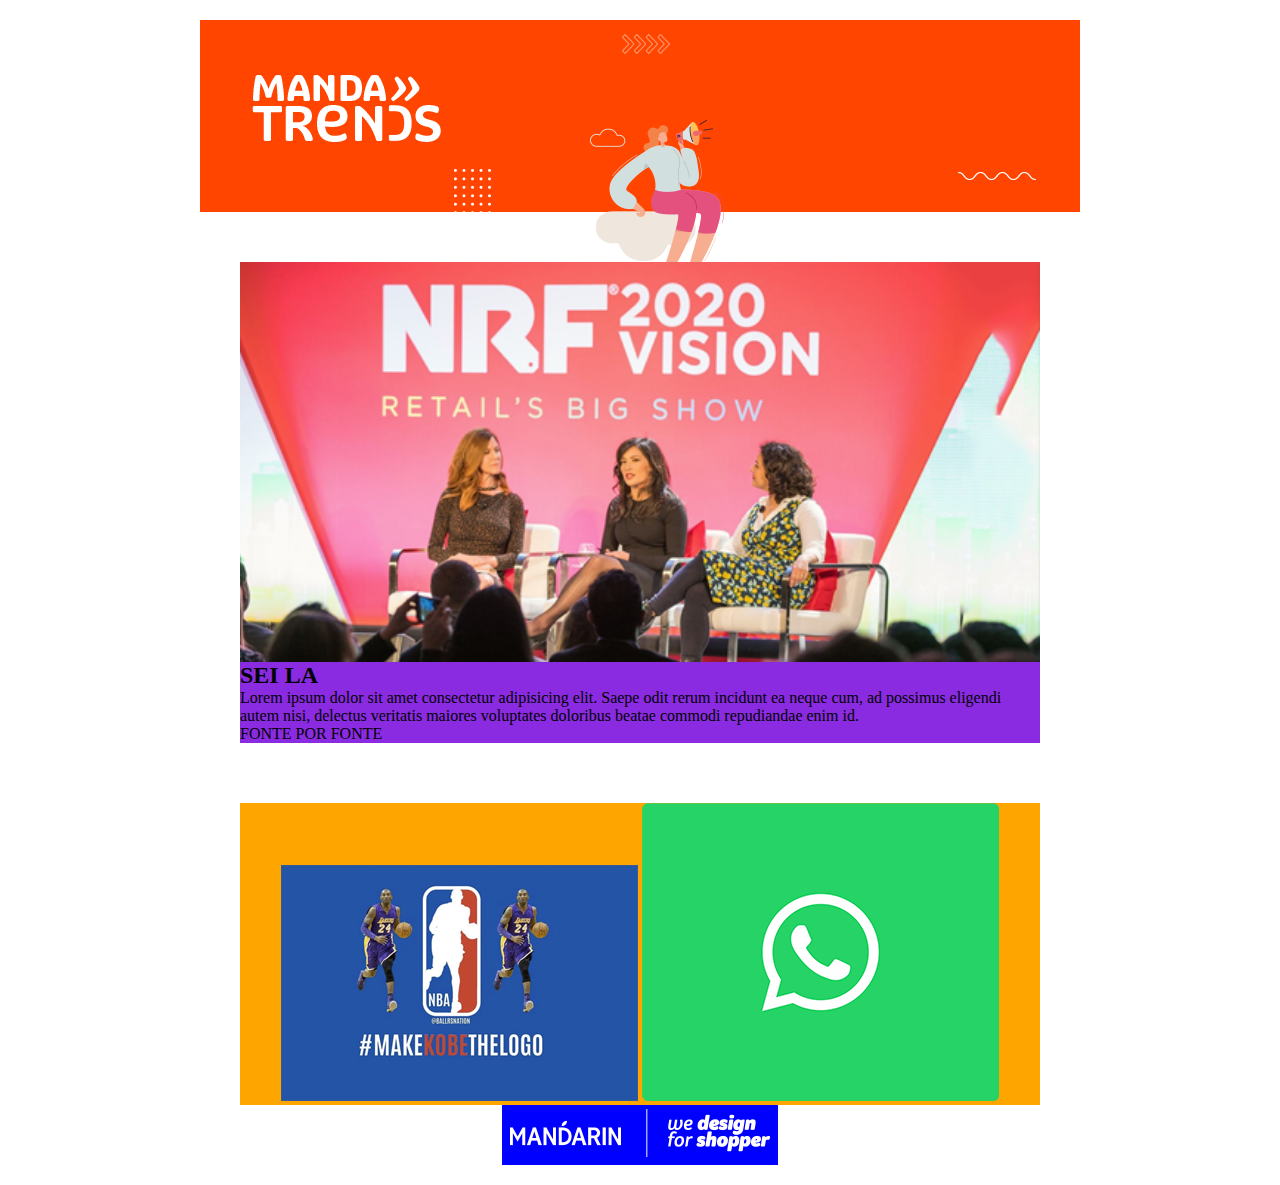
==== index.html @ d478de97 "changing to rem" ====
<!DOCTYPE html>
<html lang="pt-BR">
  <head>
    <meta charset="UTF-8" />
    <meta http-equiv="X-UA-Compatible" content="IE=edge" />
    <meta name="viewport" content="width=device-width, initial-scale=1" />
    <title>Mandarin Test</title>
    <style>
      * {
        margin: 0;
        padding: 0;
      }

      body {
        display: flex;
        flex-direction: column;
        align-items: center;

        margin: 20px;
      }

      header {
        /* float: left; */
        width: 55rem;
        /* margin-top: 20px; */
        /* max-width: 800px; */
        /* min-width: 80vw; */
        height: 12rem;
        background-color: orangered;
        display: flex;
        /* margin-top: 10px; */
        /* align-items: ce; */
        z-index: -1;
      }

      main {
        margin-top: 50px;
        width: 50rem;
        min-height: 40vh;
        /* background-color: blue; */
      }

      .mandatrends {
        position: relative;
        top: 3rem;
        left: 3rem;
        max-width: 10%;
        /* overflow: hidden; */
        /* width: 1000px; */
        /* font-size: 30px; */
      }

      .seta {
        position: relative;
        left: 6.5rem;
      }

      .girl {
        position: relative;
        left: 14rem;
        top: 5.5rem;
        /* width: 200px; */
      }

      .bolinhas {
        position: relative;
        left: 10rem;
        top: 9rem;
        /* left: 40px; */
      }

      .zigzag {
        /* background-color: aliceblue; */
        position: relative;
        left: 23rem;
        top: 8.5rem;
      }

      article {
        display: flex;
        align-items: center;
        justify-content: center;
      }

      .secondary-post {
        background-color: orange;
        margin-top: 60px;
      }

      .post-image {
        width: 50rem;
        height: 400px;
        background: green;
        overflow: hidden;
      }

      .post-image img {
        position: relative;
        width: 110%;
        right: 80px;
      }

      .main-post {
        display: flex;
        flex-direction: column;
      }

      .text {
        width: 50rem;
      }
    </style>
  </head>
  <body>
    <header>
      <div class="mandatrends">
        <object data="images/logo.svg" type=""></object>
      </div>
      <div class="bolinhas">
        <object data="images/bolinhas.svg" type=""></object>
      </div>
      <div class="girl">
        <object
          data="drive-download-20221218T204054Z-001/girl.svg"
          type=""
        ></object>
      </div>
      <div class="seta">
        <object data="images/seta.svg" type=""></object>
      </div>
      <div class="zigzag">
        <object data="images/zigzag.svg" type=""></object>
      </div>
    </header>
    <main>
      <article class="main-post">
        <div class="post-image">
          <img src="images/three-women.png" alt="" />
        </div>

        <div class="main-post text" style="background-color: blueviolet">
          <h2>SEI LA</h2>
          <p>
            Lorem ipsum dolor sit amet consectetur adipisicing elit. Saepe odit
            rerum incidunt ea neque cum, ad possimus eligendi autem nisi,
            delectus veritatis maiores voluptates doloribus beatae commodi
            repudiandae enim id.
          </p>
          <p>FONTE POR FONTE</p>
        </div>
      </article>
      <article class="secondary-post">
        <section id="card" class="first-card">
          <div>
            <img src="images/nba.png" alt="" />
            <img src="images/5454.png" alt="" />
          </div>
        </section>
        <section id="card" class="second-card"></section>
      </article>
    </main>
    <footer>
      <div class="logo-footer" style="background-color: blue">
        <object data="images/logo-footer.svg" type=""></object>
      </div>
    </footer>
  </body>
</html>
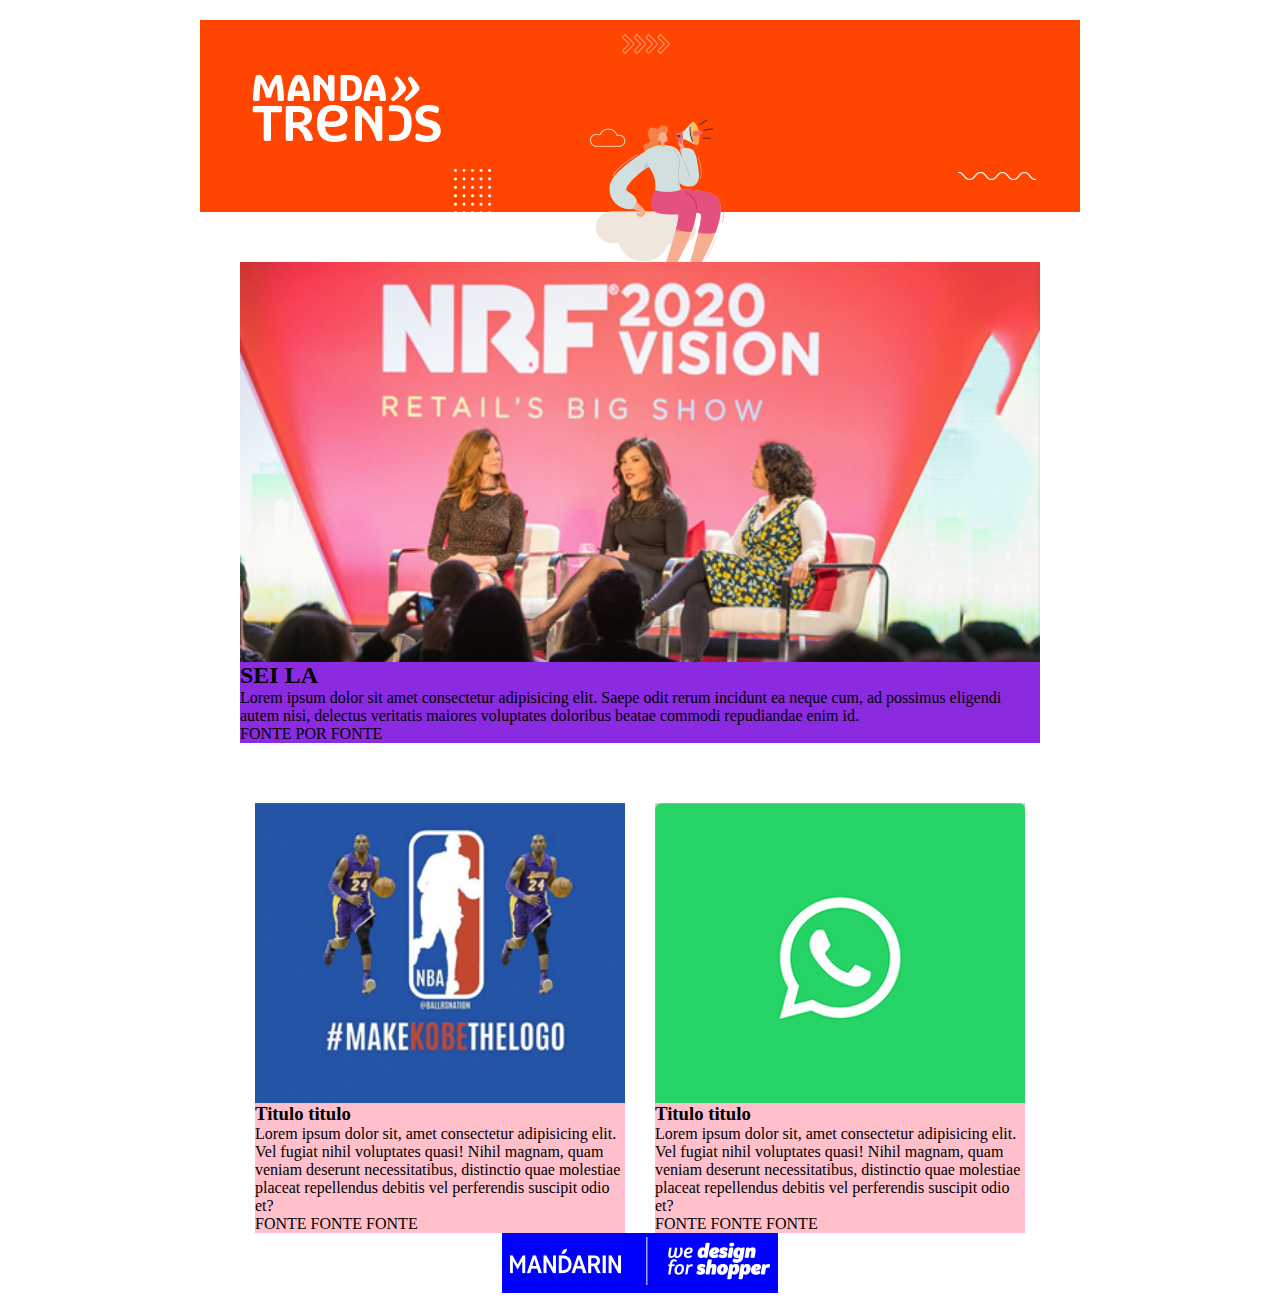
==== commit a9f74b89: "positioning secondary images and text" ====
--- a/index.html
+++ b/index.html
@@ -83,8 +83,20 @@
       }
 
       .secondary-post {
-        background-color: orange;
+        /* background-color: orange; */
         margin-top: 60px;
+        /* flex: 1; */
+        /* display: flex; */
+      }
+
+      #card {
+        width: 100%;
+        min-height: 400px;
+        background-color: pink;
+        /* border: 1px solid black; */
+        margin: 0px 15px;
+        display: flex;
+        flex-direction: column;
       }
 
       .post-image {
@@ -105,8 +117,32 @@
         flex-direction: column;
       }
 
+      .main-post .text {
+        width: 50rem;
+      }
+
       .text {
-        width: 50rem;
+      }
+
+      .image-container {
+        width: 100%;
+        height: 300px;
+        /* border: 1px solid black; */
+        overflow: hidden;
+        /* background-color: greenyellow; */
+      }
+
+      .nba-post {
+        position: relative;
+        width: 125%;
+        right: 30px;
+        /* top: 5pxe; */
+      }
+
+      .whatsapp-post {
+        position: relative;
+        width: 100%;
+        /* left: 5px; */
       }
     </style>
   </head>
@@ -150,12 +186,35 @@
       </article>
       <article class="secondary-post">
         <section id="card" class="first-card">
-          <div>
-            <img src="images/nba.png" alt="" />
-            <img src="images/5454.png" alt="" />
+          <div class="image-container">
+            <img class="nba-post" src="images/nba.png" alt="" />
+          </div>
+          <div class="text">
+            <h3>Titulo titulo</h3>
+            <p>
+              Lorem ipsum dolor sit, amet consectetur adipisicing elit. Vel
+              fugiat nihil voluptates quasi! Nihil magnam, quam veniam deserunt
+              necessitatibus, distinctio quae molestiae placeat repellendus
+              debitis vel perferendis suscipit odio et?
+            </p>
+            <p>FONTE FONTE FONTE</p>
           </div>
         </section>
-        <section id="card" class="second-card"></section>
+        <section id="card" class="second-card">
+          <div class="image-container">
+            <img class="whatsapp-post" src="images/5454.png" alt="" />
+          </div>
+          <div class="text">
+            <h3>Titulo titulo</h3>
+            <p>
+              Lorem ipsum dolor sit, amet consectetur adipisicing elit. Vel
+              fugiat nihil voluptates quasi! Nihil magnam, quam veniam deserunt
+              necessitatibus, distinctio quae molestiae placeat repellendus
+              debitis vel perferendis suscipit odio et?
+            </p>
+            <p>FONTE FONTE FONTE</p>
+          </div>
+        </section>
       </article>
     </main>
     <footer>
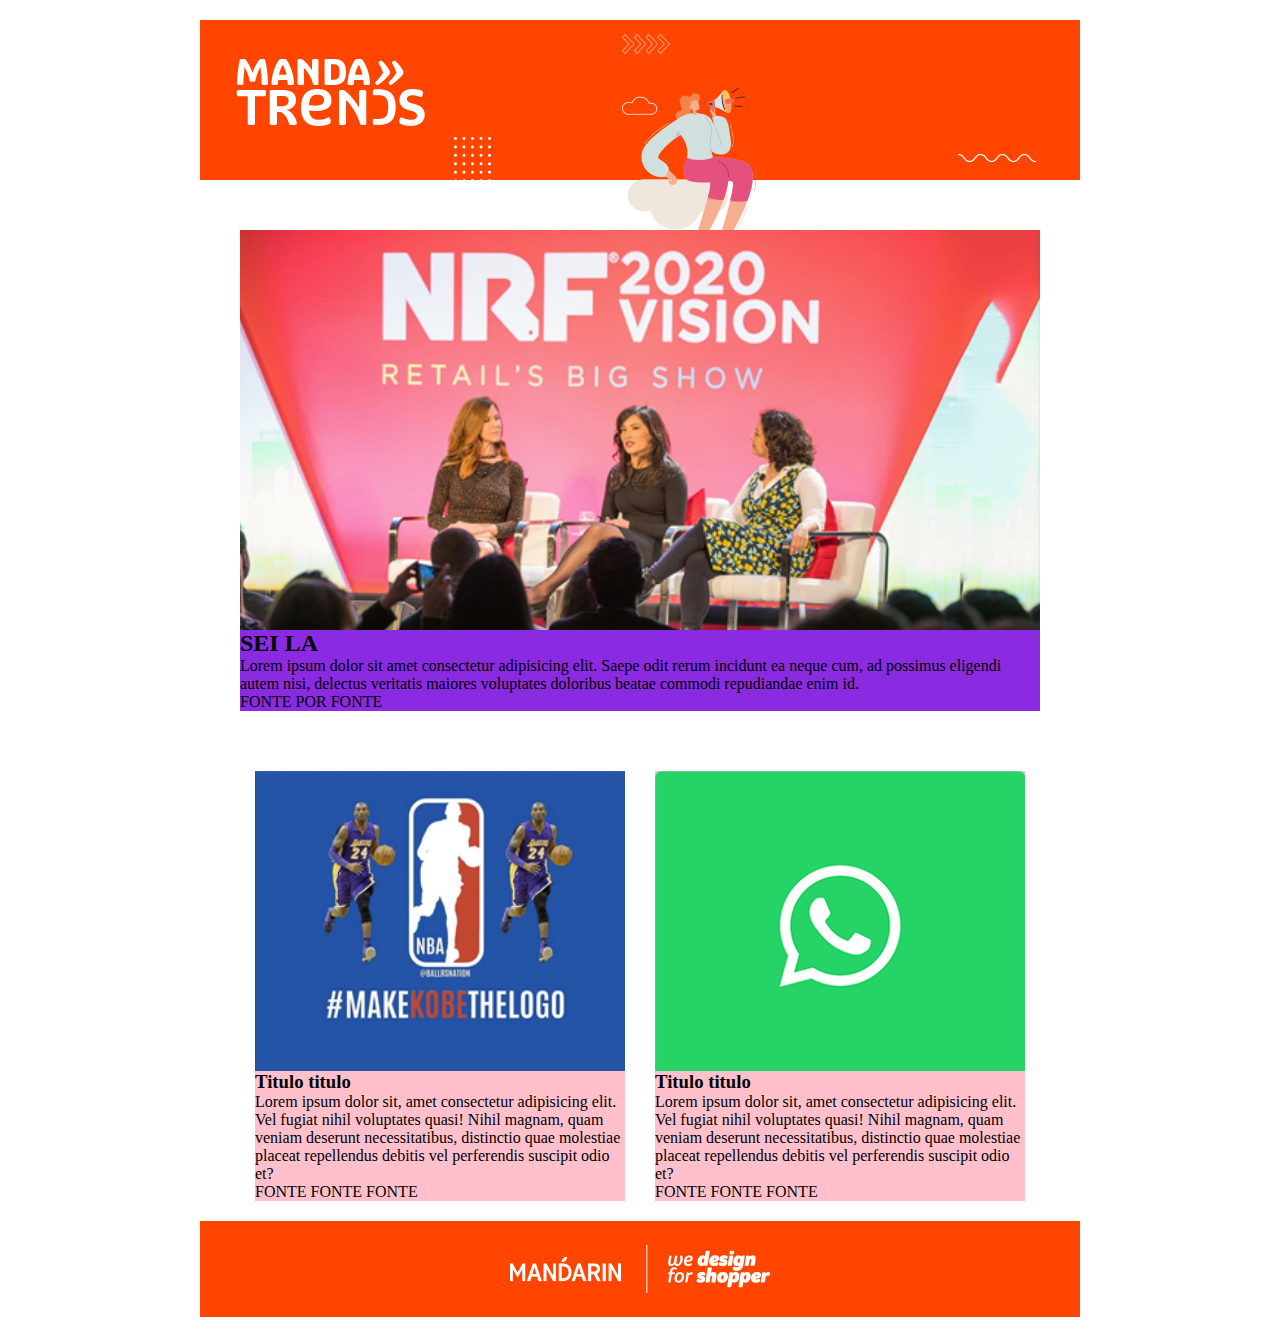
==== commit 1f3d73f5: "creating the footer and shrinking the header even more" ====
--- a/index.html
+++ b/index.html
@@ -25,7 +25,7 @@
         /* margin-top: 20px; */
         /* max-width: 800px; */
         /* min-width: 80vw; */
-        height: 12rem;
+        height: 10rem;
         background-color: orangered;
         display: flex;
         /* margin-top: 10px; */
@@ -42,8 +42,8 @@
 
       .mandatrends {
         position: relative;
-        top: 3rem;
-        left: 3rem;
+        top: 2rem;
+        left: 2rem;
         max-width: 10%;
         /* overflow: hidden; */
         /* width: 1000px; */
@@ -57,15 +57,15 @@
 
       .girl {
         position: relative;
-        left: 14rem;
-        top: 5.5rem;
+        left: 16rem;
+        top: 3.5rem;
         /* width: 200px; */
       }
 
       .bolinhas {
         position: relative;
         left: 10rem;
-        top: 9rem;
+        top: 7rem;
         /* left: 40px; */
       }
 
@@ -73,7 +73,7 @@
         /* background-color: aliceblue; */
         position: relative;
         left: 23rem;
-        top: 8.5rem;
+        top: 7.4rem;
       }
 
       article {
@@ -143,6 +143,16 @@
         position: relative;
         width: 100%;
         /* left: 5px; */
+      }
+
+      .logo-footer {
+        margin-top: 20px;
+        width: 55rem;
+        height: 6rem;
+        background-color: orangered;
+        display: flex;
+        justify-content: center;
+        align-items: center;
       }
     </style>
   </head>
@@ -218,7 +228,7 @@
       </article>
     </main>
     <footer>
-      <div class="logo-footer" style="background-color: blue">
+      <div class="logo-footer">
         <object data="images/logo-footer.svg" type=""></object>
       </div>
     </footer>
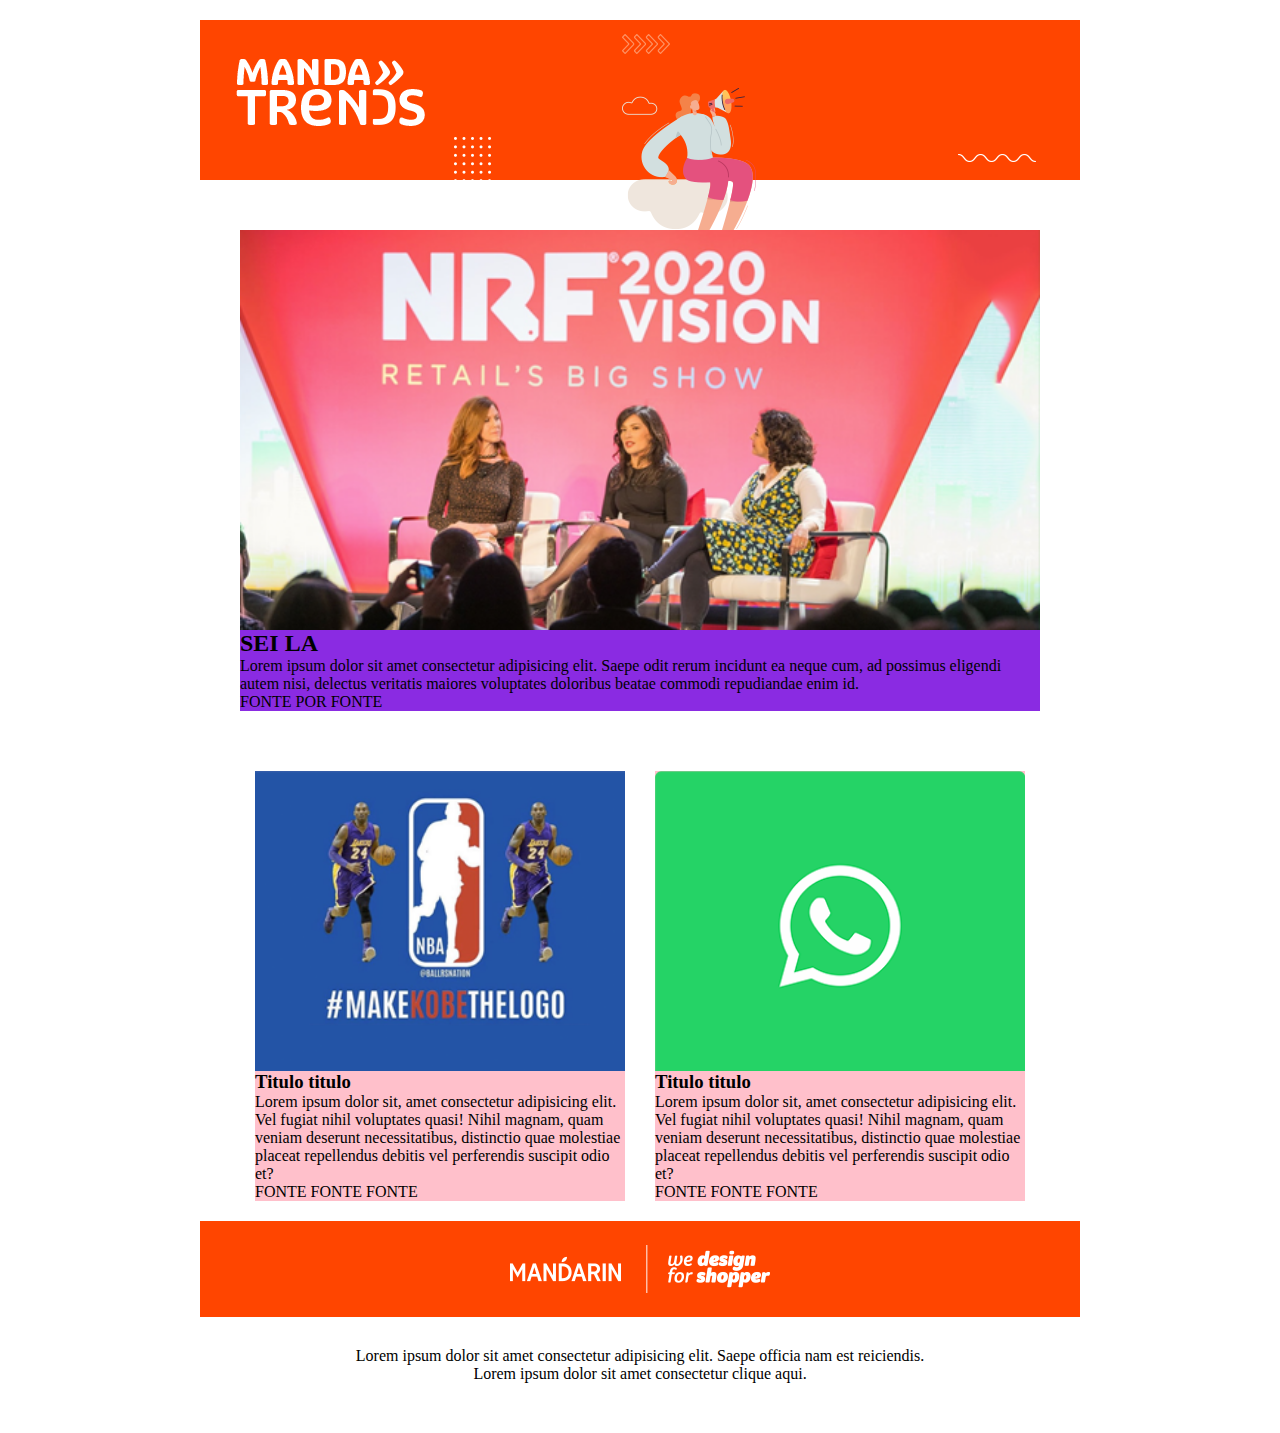
==== commit ac702552: "creating the copyrights text field" ====
--- a/index.html
+++ b/index.html
@@ -153,6 +153,15 @@
         display: flex;
         justify-content: center;
         align-items: center;
+      }
+
+      .copyrights-footer {
+        text-align: center;
+        height: 6rem;
+        display: flex;
+        flex-direction: column;
+        justify-content: center;
+        /* align-items: center; */
       }
     </style>
   </head>
@@ -231,6 +240,13 @@
       <div class="logo-footer">
         <object data="images/logo-footer.svg" type=""></object>
       </div>
+      <div class="copyrights-footer">
+        <p>
+          Lorem ipsum dolor sit amet consectetur adipisicing elit. Saepe officia
+          nam est reiciendis.
+        </p>
+        <p>Lorem ipsum dolor sit amet consectetur <span>clique aqui</span>.</p>
+      </div>
     </footer>
   </body>
 </html>
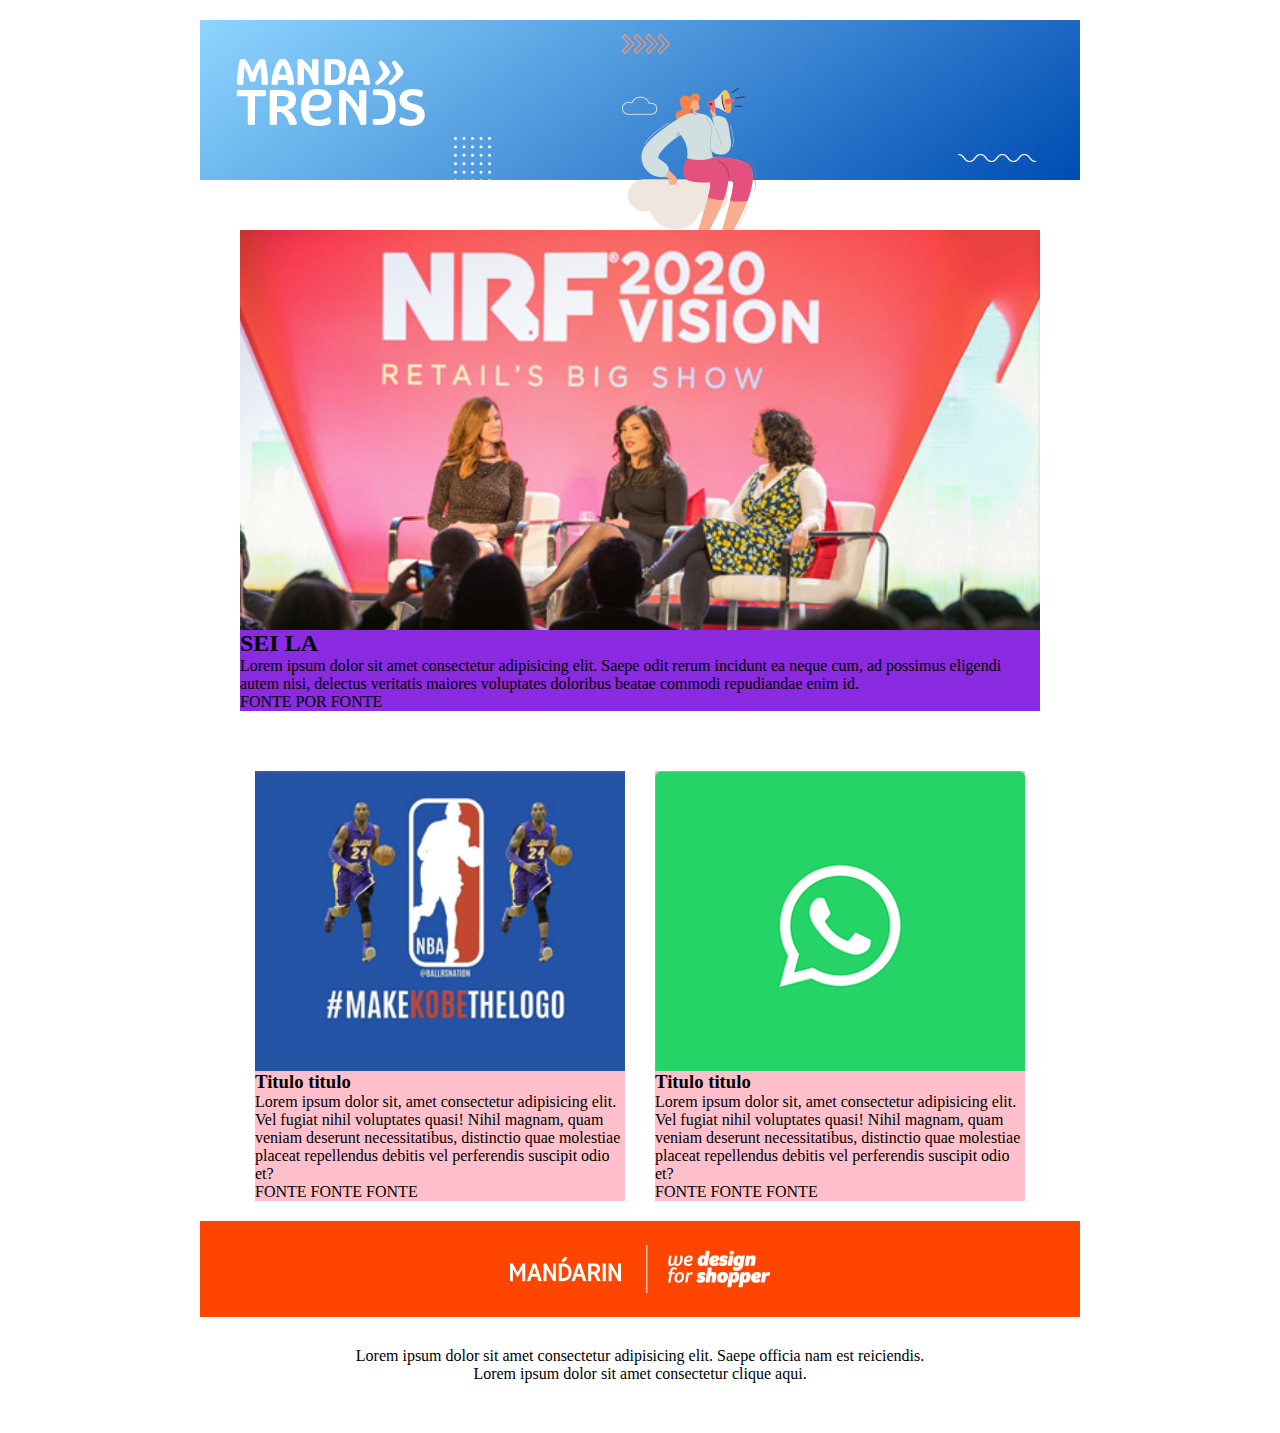
==== commit 2570fdaf: "added blue gradient to the header" ====
--- a/index.html
+++ b/index.html
@@ -26,11 +26,12 @@
         /* max-width: 800px; */
         /* min-width: 80vw; */
         height: 10rem;
-        background-color: orangered;
+        /* background-color: orangered; */
         display: flex;
         /* margin-top: 10px; */
-        /* align-items: ce; */
-        z-index: -1;
+        /* align-items: center; */
+        z-index: 0;
+        /* overflow: hidden; */
       }
 
       main {
@@ -163,10 +164,18 @@
         justify-content: center;
         /* align-items: center; */
       }
+
+      #myCanvas {
+        width: 55rem;
+        height: 10rem;
+        position: absolute;
+        z-index: -2;
+      }
     </style>
   </head>
   <body>
     <header>
+      <canvas id="myCanvas"></canvas>
       <div class="mandatrends">
         <object data="images/logo.svg" type=""></object>
       </div>
@@ -248,5 +257,20 @@
         <p>Lorem ipsum dolor sit amet consectetur <span>clique aqui</span>.</p>
       </div>
     </footer>
+
+    <script>
+      const canvas = document.getElementById("myCanvas");
+      let context = canvas.getContext("2d");
+      context.rect(0, 0, canvas.width, canvas.height);
+
+      // add linear gradient
+      let grd = context.createLinearGradient(0, 0, canvas.width, canvas.height);
+      // light blue
+      grd.addColorStop(0, "#8ED6FF");
+      // dark blue
+      grd.addColorStop(1, "#004CB3");
+      context.fillStyle = grd;
+      context.fill();
+    </script>
   </body>
 </html>
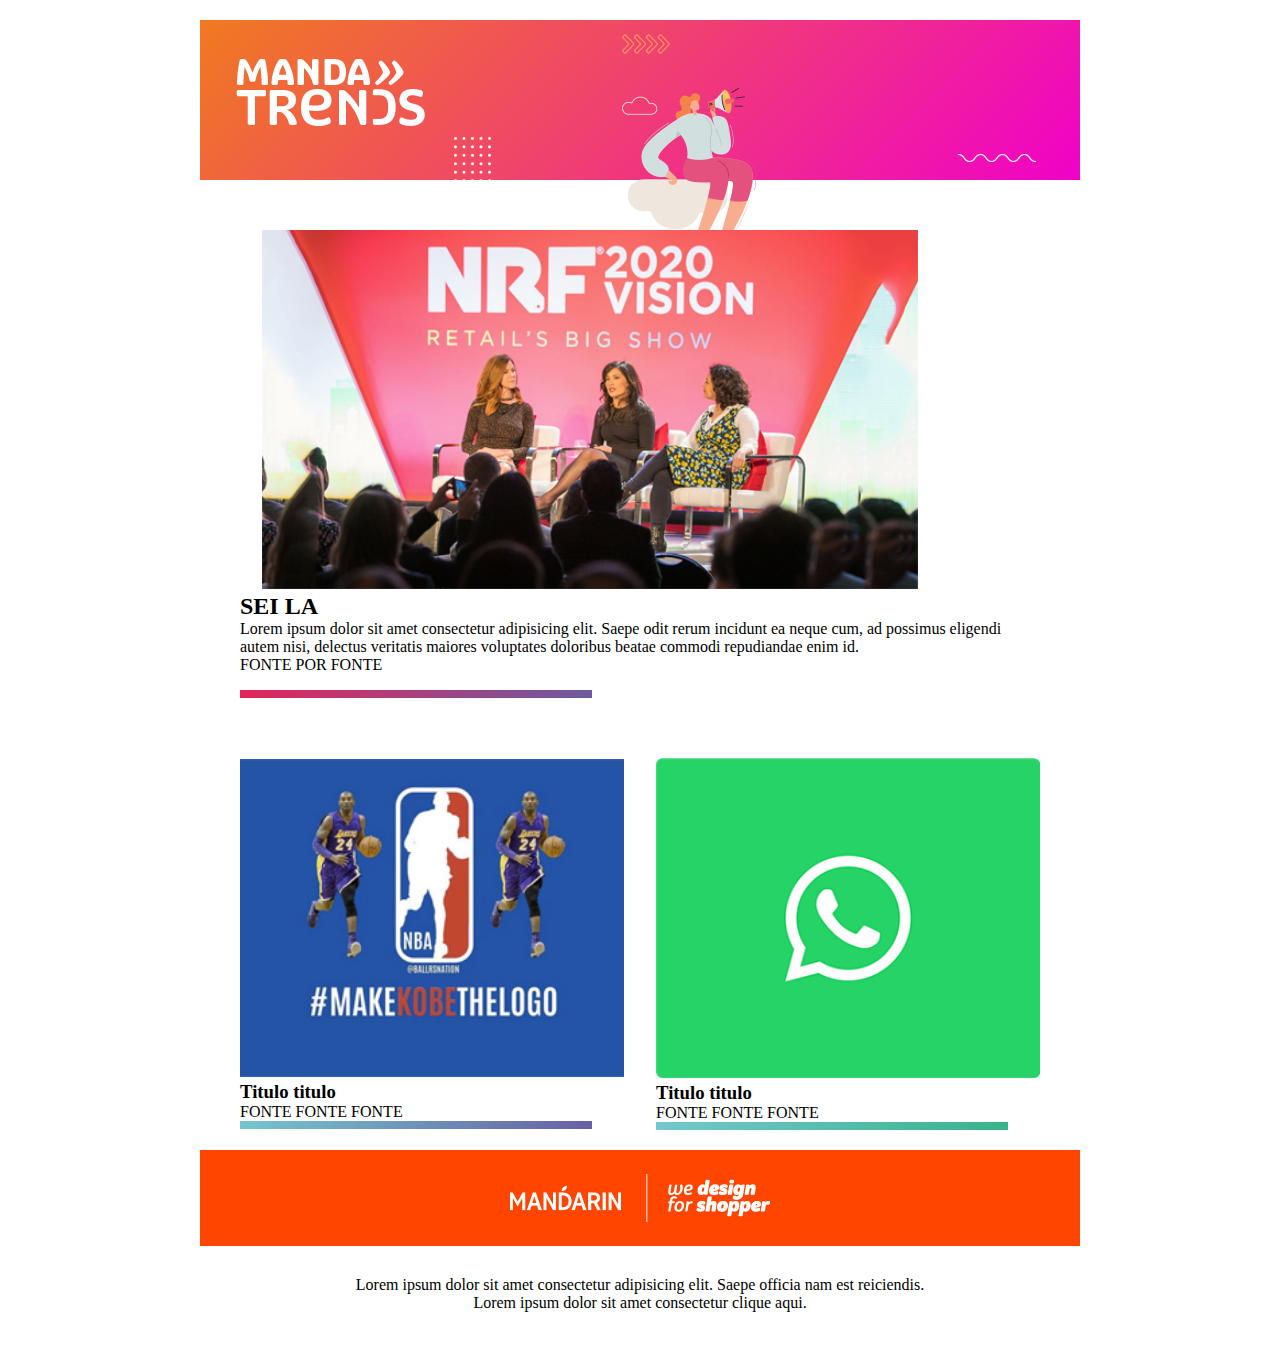
==== commit f99a20d0: "trying to make the responsive" ====
--- a/index.html
+++ b/index.html
@@ -26,7 +26,12 @@
         /* max-width: 800px; */
         /* min-width: 80vw; */
         height: 10rem;
-        /* background-color: orangered; */
+        background: rgb(240, 1, 200);
+        background: linear-gradient(
+          -45deg,
+          rgba(240, 1, 200, 1) 0%,
+          rgba(240, 122, 32, 1) 100%
+        );
         display: flex;
         /* margin-top: 10px; */
         /* align-items: center; */
@@ -86,16 +91,18 @@
       .secondary-post {
         /* background-color: orange; */
         margin-top: 60px;
+        width: 100%;
         /* flex: 1; */
-        /* display: flex; */
+        display: flex;
+        justify-content: space-between;
       }
 
       #card {
-        width: 100%;
-        min-height: 400px;
-        background-color: pink;
+        width: 48%;
+        /* min-height: 400px; */
+        /* background-color: pink; */
         /* border: 1px solid black; */
-        margin: 0px 15px;
+        /* margin: 0px 15px; */
         display: flex;
         flex-direction: column;
       }
@@ -103,11 +110,11 @@
       .post-image {
         width: 50rem;
         height: 400px;
-        background: green;
+        /* background: green; */
         overflow: hidden;
       }
 
-      .post-image img {
+      .main-post-image img {
         position: relative;
         width: 110%;
         right: 80px;
@@ -127,7 +134,7 @@
 
       .image-container {
         width: 100%;
-        height: 300px;
+        /* height: 300px; */
         /* border: 1px solid black; */
         overflow: hidden;
         /* background-color: greenyellow; */
@@ -136,8 +143,11 @@
       .nba-post {
         position: relative;
         width: 125%;
-        right: 30px;
+        /* top: 30px; */
+        right: 35px;
+        /* bottom: -10px; */
         /* top: 5pxe; */
+        /* margin: 0; */
       }
 
       .whatsapp-post {
@@ -171,11 +181,78 @@
         position: absolute;
         z-index: -2;
       }
+
+      .main-post .divider {
+        background: rgb(107, 91, 163);
+        background: linear-gradient(
+          -45deg,
+          rgba(107, 91, 163, 1) 0%,
+          rgba(229, 37, 90, 1) 100%
+        );
+      }
+
+      .nba-divider {
+        background: rgb(103, 94, 165);
+        background: linear-gradient(
+          -45deg,
+          rgba(103, 94, 165, 1) 0%,
+          rgba(118, 198, 207, 1) 100%
+        );
+        width: 22rem;
+        height: 0.5rem;
+        /* margin-top: 1rem; */
+      }
+
+      .whatsapp-divider {
+        background: rgb(56, 179, 137);
+        background: linear-gradient(
+          -45deg,
+          rgba(56, 179, 137, 1) 0%,
+          rgba(117, 199, 207, 1) 100%
+        );
+        width: 22rem;
+        height: 0.5rem;
+        /* margin-top: 1rem; */
+      }
+
+      .divider {
+        width: 22rem;
+        height: 0.5rem;
+        margin-top: 1rem;
+      }
+
+      @media (max-width: 768px) {
+        header {
+          width: 45rem;
+        }
+
+        main {
+          width: 45rem;
+          background-color: red;
+        }
+
+        .divider {
+          width: 18rem;
+        }
+
+        .main-post {
+          display: flex;
+          align-items: center;
+          justify-content: center;
+          width: 40rem;
+        }
+
+        .main-post-image img {
+          /* position: relative; */
+          width: 100%;
+          /* right: 80px; */
+        }
+      } ;
     </style>
   </head>
   <body>
     <header>
-      <canvas id="myCanvas"></canvas>
+      <!-- <canvas id="myCanvas"></canvas> -->
       <div class="mandatrends">
         <object data="images/logo.svg" type=""></object>
       </div>
@@ -197,11 +274,11 @@
     </header>
     <main>
       <article class="main-post">
-        <div class="post-image">
+        <div class="main-post-image">
           <img src="images/three-women.png" alt="" />
         </div>
 
-        <div class="main-post text" style="background-color: blueviolet">
+        <div class="main-post text">
           <h2>SEI LA</h2>
           <p>
             Lorem ipsum dolor sit amet consectetur adipisicing elit. Saepe odit
@@ -210,6 +287,7 @@
             repudiandae enim id.
           </p>
           <p>FONTE POR FONTE</p>
+          <div class="main-post divider"></div>
         </div>
       </article>
       <article class="secondary-post">
@@ -219,14 +297,9 @@
           </div>
           <div class="text">
             <h3>Titulo titulo</h3>
-            <p>
-              Lorem ipsum dolor sit, amet consectetur adipisicing elit. Vel
-              fugiat nihil voluptates quasi! Nihil magnam, quam veniam deserunt
-              necessitatibus, distinctio quae molestiae placeat repellendus
-              debitis vel perferendis suscipit odio et?
-            </p>
             <p>FONTE FONTE FONTE</p>
           </div>
+          <div id="nba" class="nba-divider"></div>
         </section>
         <section id="card" class="second-card">
           <div class="image-container">
@@ -234,14 +307,9 @@
           </div>
           <div class="text">
             <h3>Titulo titulo</h3>
-            <p>
-              Lorem ipsum dolor sit, amet consectetur adipisicing elit. Vel
-              fugiat nihil voluptates quasi! Nihil magnam, quam veniam deserunt
-              necessitatibus, distinctio quae molestiae placeat repellendus
-              debitis vel perferendis suscipit odio et?
-            </p>
             <p>FONTE FONTE FONTE</p>
           </div>
+          <div class="whatsapp-divider"></div>
         </section>
       </article>
     </main>
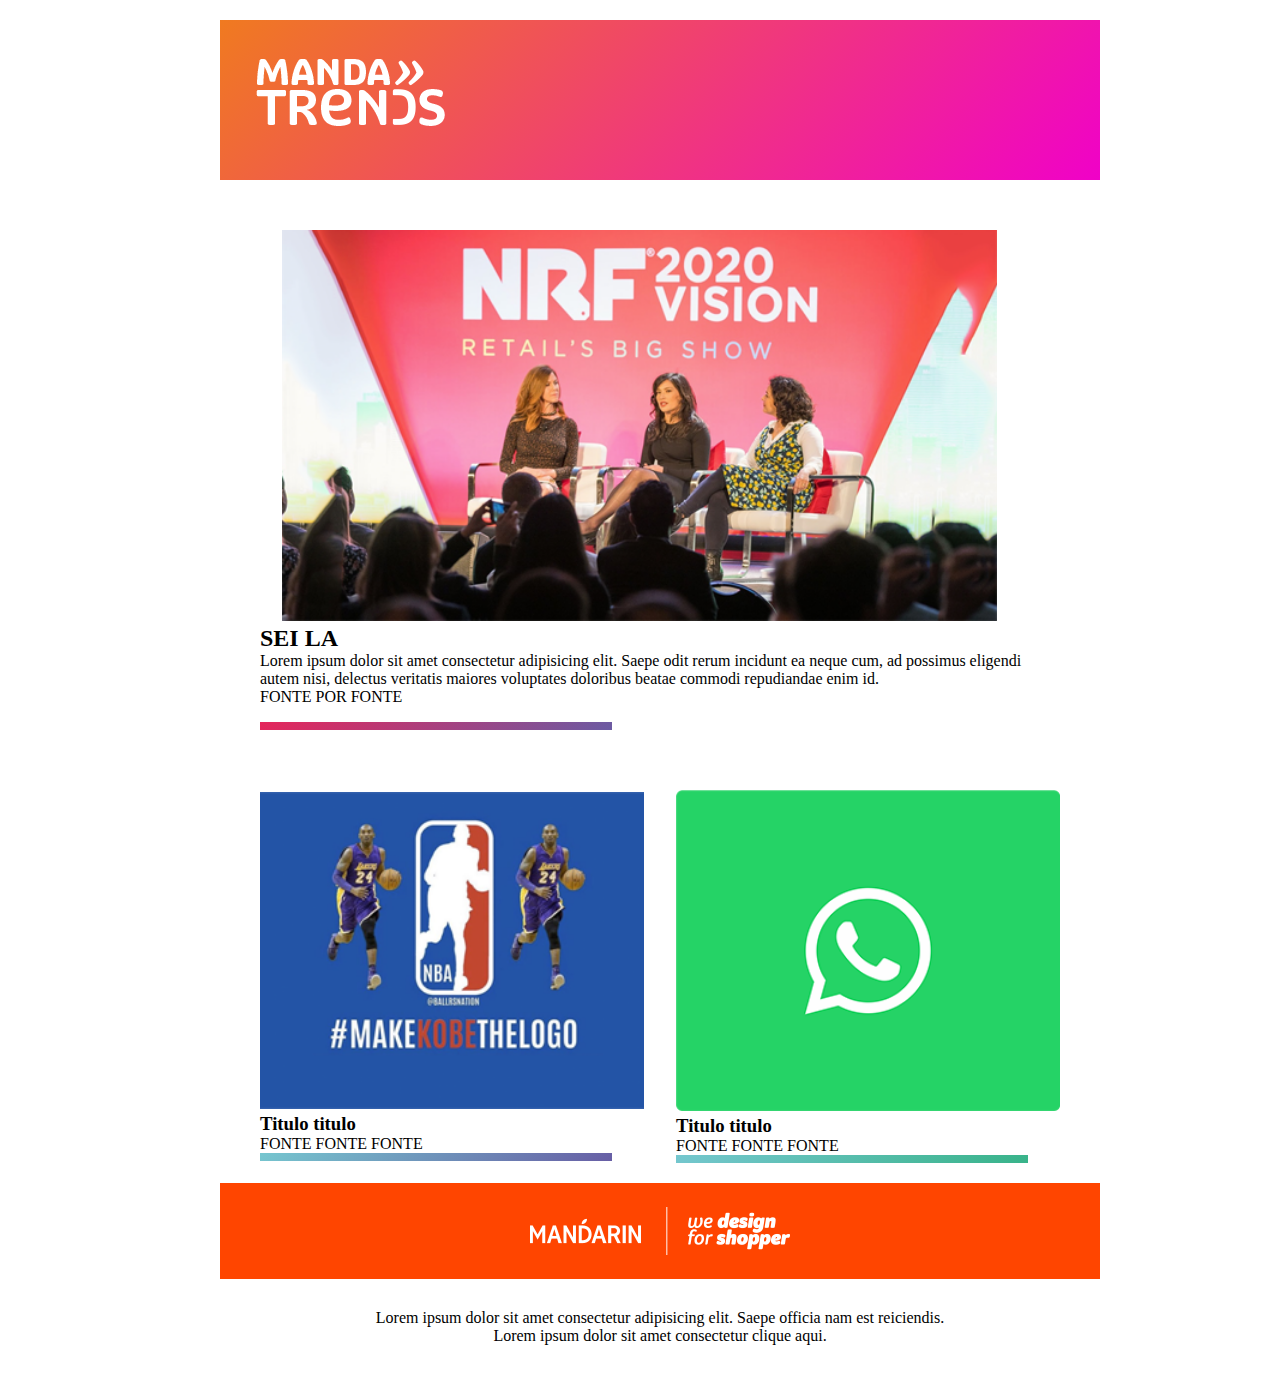
==== commit 8686c800: "making responsive in the backup file" ====
--- a/index.html
+++ b/index.html
@@ -3,7 +3,10 @@
   <head>
     <meta charset="UTF-8" />
     <meta http-equiv="X-UA-Compatible" content="IE=edge" />
-    <meta name="viewport" content="width=device-width, initial-scale=1" />
+    <meta
+      name="viewport"
+      content="width=device-width, initial-scale=1, user-scalable=no"
+    />
     <title>Mandarin Test</title>
     <style>
       * {
@@ -11,12 +14,17 @@
         padding: 0;
       }
 
+      /* img {
+        max-width: 100%;
+      } */
+
       body {
         display: flex;
         flex-direction: column;
         align-items: center;
-
+        flex: 1;
         margin: 20px;
+        width: 100%;
       }
 
       header {
@@ -32,7 +40,7 @@
           rgba(240, 1, 200, 1) 0%,
           rgba(240, 122, 32, 1) 100%
         );
-        display: flex;
+        /* display: flex; */
         /* margin-top: 10px; */
         /* align-items: center; */
         z-index: 0;
@@ -116,7 +124,7 @@
 
       .main-post-image img {
         position: relative;
-        width: 110%;
+        width: 120%;
         right: 80px;
       }
 
@@ -221,7 +229,7 @@
         margin-top: 1rem;
       }
 
-      @media (max-width: 768px) {
+      @media screen and (max-width: 768px) {
         header {
           width: 45rem;
         }
@@ -236,10 +244,12 @@
         }
 
         .main-post {
+          right: 0;
+          left: 29px;
           display: flex;
           align-items: center;
           justify-content: center;
-          width: 40rem;
+          width: 30rem;
         }
 
         .main-post-image img {
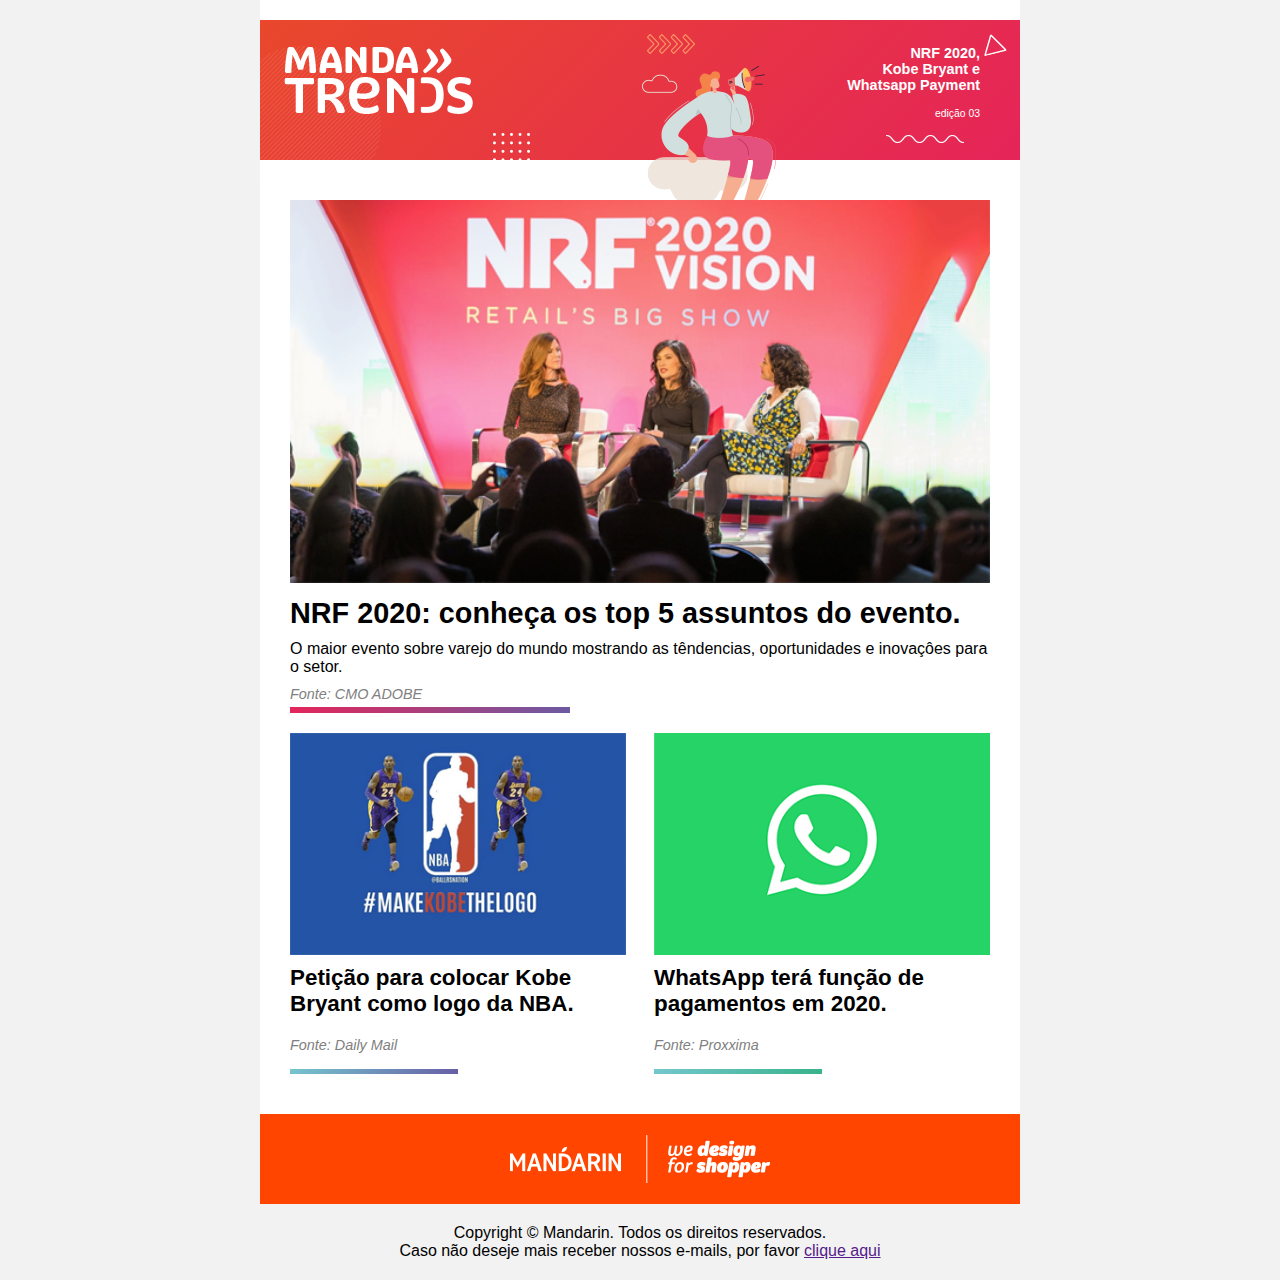
==== commit f61f33de: "cleaning the directory" ====
--- a/index.html
+++ b/index.html
@@ -1,354 +1,97 @@
 <!DOCTYPE html>
-<html lang="pt-BR">
+<html lang="en">
   <head>
     <meta charset="UTF-8" />
     <meta http-equiv="X-UA-Compatible" content="IE=edge" />
-    <meta
-      name="viewport"
-      content="width=device-width, initial-scale=1, user-scalable=no"
-    />
-    <title>Mandarin Test</title>
-    <style>
-      * {
-        margin: 0;
-        padding: 0;
-      }
+    <meta name="viewport" content="width=device-width, initial-scale=1.0" />
+    <title>Test 4</title>
 
-      /* img {
-        max-width: 100%;
-      } */
-
-      body {
-        display: flex;
-        flex-direction: column;
-        align-items: center;
-        flex: 1;
-        margin: 20px;
-        width: 100%;
-      }
-
-      header {
-        /* float: left; */
-        width: 55rem;
-        /* margin-top: 20px; */
-        /* max-width: 800px; */
-        /* min-width: 80vw; */
-        height: 10rem;
-        background: rgb(240, 1, 200);
-        background: linear-gradient(
-          -45deg,
-          rgba(240, 1, 200, 1) 0%,
-          rgba(240, 122, 32, 1) 100%
-        );
-        /* display: flex; */
-        /* margin-top: 10px; */
-        /* align-items: center; */
-        z-index: 0;
-        /* overflow: hidden; */
-      }
-
-      main {
-        margin-top: 50px;
-        width: 50rem;
-        min-height: 40vh;
-        /* background-color: blue; */
-      }
-
-      .mandatrends {
-        position: relative;
-        top: 2rem;
-        left: 2rem;
-        max-width: 10%;
-        /* overflow: hidden; */
-        /* width: 1000px; */
-        /* font-size: 30px; */
-      }
-
-      .seta {
-        position: relative;
-        left: 6.5rem;
-      }
-
-      .girl {
-        position: relative;
-        left: 16rem;
-        top: 3.5rem;
-        /* width: 200px; */
-      }
-
-      .bolinhas {
-        position: relative;
-        left: 10rem;
-        top: 7rem;
-        /* left: 40px; */
-      }
-
-      .zigzag {
-        /* background-color: aliceblue; */
-        position: relative;
-        left: 23rem;
-        top: 7.4rem;
-      }
-
-      article {
-        display: flex;
-        align-items: center;
-        justify-content: center;
-      }
-
-      .secondary-post {
-        /* background-color: orange; */
-        margin-top: 60px;
-        width: 100%;
-        /* flex: 1; */
-        display: flex;
-        justify-content: space-between;
-      }
-
-      #card {
-        width: 48%;
-        /* min-height: 400px; */
-        /* background-color: pink; */
-        /* border: 1px solid black; */
-        /* margin: 0px 15px; */
-        display: flex;
-        flex-direction: column;
-      }
-
-      .post-image {
-        width: 50rem;
-        height: 400px;
-        /* background: green; */
-        overflow: hidden;
-      }
-
-      .main-post-image img {
-        position: relative;
-        width: 120%;
-        right: 80px;
-      }
-
-      .main-post {
-        display: flex;
-        flex-direction: column;
-      }
-
-      .main-post .text {
-        width: 50rem;
-      }
-
-      .text {
-      }
-
-      .image-container {
-        width: 100%;
-        /* height: 300px; */
-        /* border: 1px solid black; */
-        overflow: hidden;
-        /* background-color: greenyellow; */
-      }
-
-      .nba-post {
-        position: relative;
-        width: 125%;
-        /* top: 30px; */
-        right: 35px;
-        /* bottom: -10px; */
-        /* top: 5pxe; */
-        /* margin: 0; */
-      }
-
-      .whatsapp-post {
-        position: relative;
-        width: 100%;
-        /* left: 5px; */
-      }
-
-      .logo-footer {
-        margin-top: 20px;
-        width: 55rem;
-        height: 6rem;
-        background-color: orangered;
-        display: flex;
-        justify-content: center;
-        align-items: center;
-      }
-
-      .copyrights-footer {
-        text-align: center;
-        height: 6rem;
-        display: flex;
-        flex-direction: column;
-        justify-content: center;
-        /* align-items: center; */
-      }
-
-      #myCanvas {
-        width: 55rem;
-        height: 10rem;
-        position: absolute;
-        z-index: -2;
-      }
-
-      .main-post .divider {
-        background: rgb(107, 91, 163);
-        background: linear-gradient(
-          -45deg,
-          rgba(107, 91, 163, 1) 0%,
-          rgba(229, 37, 90, 1) 100%
-        );
-      }
-
-      .nba-divider {
-        background: rgb(103, 94, 165);
-        background: linear-gradient(
-          -45deg,
-          rgba(103, 94, 165, 1) 0%,
-          rgba(118, 198, 207, 1) 100%
-        );
-        width: 22rem;
-        height: 0.5rem;
-        /* margin-top: 1rem; */
-      }
-
-      .whatsapp-divider {
-        background: rgb(56, 179, 137);
-        background: linear-gradient(
-          -45deg,
-          rgba(56, 179, 137, 1) 0%,
-          rgba(117, 199, 207, 1) 100%
-        );
-        width: 22rem;
-        height: 0.5rem;
-        /* margin-top: 1rem; */
-      }
-
-      .divider {
-        width: 22rem;
-        height: 0.5rem;
-        margin-top: 1rem;
-      }
-
-      @media screen and (max-width: 768px) {
-        header {
-          width: 45rem;
-        }
-
-        main {
-          width: 45rem;
-          background-color: red;
-        }
-
-        .divider {
-          width: 18rem;
-        }
-
-        .main-post {
-          right: 0;
-          left: 29px;
-          display: flex;
-          align-items: center;
-          justify-content: center;
-          width: 30rem;
-        }
-
-        .main-post-image img {
-          /* position: relative; */
-          width: 100%;
-          /* right: 80px; */
-        }
-      } ;
-    </style>
+    <link rel="stylesheet" href="css/styles.css" type="text/css" />
   </head>
   <body>
-    <header>
-      <!-- <canvas id="myCanvas"></canvas> -->
-      <div class="mandatrends">
-        <object data="images/logo.svg" type=""></object>
-      </div>
-      <div class="bolinhas">
-        <object data="images/bolinhas.svg" type=""></object>
-      </div>
-      <div class="girl">
-        <object
-          data="drive-download-20221218T204054Z-001/girl.svg"
-          type=""
-        ></object>
-      </div>
-      <div class="seta">
-        <object data="images/seta.svg" type=""></object>
-      </div>
-      <div class="zigzag">
-        <object data="images/zigzag.svg" type=""></object>
-      </div>
-    </header>
-    <main>
-      <article class="main-post">
-        <div class="main-post-image">
-          <img src="images/three-women.png" alt="" />
+    <div class="container">
+      <header>
+        <div class="circle">
+          <object data="images/circle.svg" type=""></object>
         </div>
 
-        <div class="main-post text">
-          <h2>SEI LA</h2>
+        <div class="mandatrends-logo">
+          <object data="images/logo.svg" type=""></object>
+        </div>
+
+        <div class="bolinhas">
+          <object data="images/bolinhas.svg" type=""></object>
+        </div>
+
+        <div class="seta">
+          <object class="seta" data="images/seta.svg" type=""></object>
+        </div>
+
+        <div class="girl">
+          <object data="images/girl.svg" type=""></object>
+        </div>
+        <div class="zigzag">
+          <h3>
+            NRF 2020,<br />
+            Kobe Bryant e <br />
+            Whatsapp Payment
+          </h3>
+          <p>edição 03</p>
+          <object data="images/zigzag.svg" type=""></object>
+        </div>
+        <object class="triangle" data="images/triangulo.svg" type=""></object>
+
+        <div class="triangle"></div>
+      </header>
+      <main>
+        <!--  -->
+        <article class="main-post">
+          <div class="image-container">
+            <img src="images/three-women.png" alt="" />
+          </div>
+          <h3 class="main-post-title">
+            NRF 2020: conheça os top 5 assuntos do evento.
+          </h3>
           <p>
-            Lorem ipsum dolor sit amet consectetur adipisicing elit. Saepe odit
-            rerum incidunt ea neque cum, ad possimus eligendi autem nisi,
-            delectus veritatis maiores voluptates doloribus beatae commodi
-            repudiandae enim id.
+            O maior evento sobre varejo do mundo mostrando as têndencias,
+            oportunidades e inovaçôes para o setor.
           </p>
-          <p>FONTE POR FONTE</p>
-          <div class="main-post divider"></div>
+          <p class="font">Fonte: CMO ADOBE</p>
+          <div class="divider"></div>
+        </article>
+        <!--  -->
+
+        <article class="side-posts">
+          <section class="card">
+            <img src="images/nba.png" alt="" />
+            <h3>Petição para colocar Kobe Bryant como logo da NBA.</h3>
+            <p class="font">Fonte: Daily Mail</p>
+            <div class="nba-divider"></div>
+          </section>
+          <section class="card">
+            <img src="images/5454.png" alt="" />
+            <h3>WhatsApp terá função de pagamentos em 2020.</h3>
+            <p class="font">Fonte: Proxxima</p>
+            <div class="whatsapp-divider"></div>
+          </section>
+        </article>
+      </main>
+
+      <!-- footer -->
+      <footer>
+        <!-- <div class="logo-container"> -->
+        <div class="logo-container">
+          <object data="images/logo-footer.svg" type=""></object>
         </div>
-      </article>
-      <article class="secondary-post">
-        <section id="card" class="first-card">
-          <div class="image-container">
-            <img class="nba-post" src="images/nba.png" alt="" />
-          </div>
-          <div class="text">
-            <h3>Titulo titulo</h3>
-            <p>FONTE FONTE FONTE</p>
-          </div>
-          <div id="nba" class="nba-divider"></div>
-        </section>
-        <section id="card" class="second-card">
-          <div class="image-container">
-            <img class="whatsapp-post" src="images/5454.png" alt="" />
-          </div>
-          <div class="text">
-            <h3>Titulo titulo</h3>
-            <p>FONTE FONTE FONTE</p>
-          </div>
-          <div class="whatsapp-divider"></div>
-        </section>
-      </article>
-    </main>
-    <footer>
-      <div class="logo-footer">
-        <object data="images/logo-footer.svg" type=""></object>
-      </div>
-      <div class="copyrights-footer">
-        <p>
-          Lorem ipsum dolor sit amet consectetur adipisicing elit. Saepe officia
-          nam est reiciendis.
-        </p>
-        <p>Lorem ipsum dolor sit amet consectetur <span>clique aqui</span>.</p>
-      </div>
-    </footer>
-
-    <script>
-      const canvas = document.getElementById("myCanvas");
-      let context = canvas.getContext("2d");
-      context.rect(0, 0, canvas.width, canvas.height);
-
-      // add linear gradient
-      let grd = context.createLinearGradient(0, 0, canvas.width, canvas.height);
-      // light blue
-      grd.addColorStop(0, "#8ED6FF");
-      // dark blue
-      grd.addColorStop(1, "#004CB3");
-      context.fillStyle = grd;
-      context.fill();
-    </script>
+        <div class="copyright-text container">
+          <p>Copyright &copy; Mandarin. Todos os direitos reservados.</p>
+          <p>
+            Caso não deseje mais receber nossos e-mails, por favor
+            <a href="">clique aqui</a>
+          </p>
+        </div>
+        <!-- </div> -->
+      </footer>
+    </div>
   </body>
 </html>
--- a/css/styles.css
+++ b/css/styles.css
@@ -0,0 +1,543 @@
+* {
+    margin: 0;
+    padding: 0;
+    font-family: Arial, Helvetica, sans-serif;
+}
+
+header {
+    display: flex;
+    /* width: 80%; */
+    margin: 20px 0px;
+    z-index: -1;
+    background: rgb(229,36,89);
+    background: linear-gradient(-45deg, rgba(229,36,89,1) 0%, rgba(233,72,44,1) 100%);
+}
+
+body {
+    /* background-color: red; */
+    display: flex;
+    justify-content: center;
+    flex-direction: column;
+    align-items: center;
+}
+
+main {
+    width: 85%;
+}
+
+.main-post .divider {
+    width: 40%;
+    height: 0.4rem;
+    background: rgb(107, 91, 163);
+    background: linear-gradient(
+      -45deg,
+      rgba(107, 91, 163, 1) 0%,
+      rgba(229, 37, 90, 1) 100%
+    );  
+    margin-top: 0.3rem;
+}
+
+h3 {
+    margin: 10px 0;
+}
+
+p {
+    margin-top: 10px;
+}
+
+.side-posts {
+    margin: 10px 0;
+    display: flex;
+}
+
+.card {
+    margin: 10px 0;
+    display: flex;
+    flex-direction: column;
+    /* flex: 1; */
+    /* justify-content: center; */
+    /* align-items: center; */
+}
+
+.whatsapp-divider {
+    background: rgb(56, 179, 137);
+    background: linear-gradient(
+      -45deg,
+      rgba(56, 179, 137, 1) 0%,
+      rgba(117, 199, 207, 1) 100%
+    );
+    width: 50%;
+    height: 0.3rem;
+    margin-top: 1rem;
+  }
+
+  .nba-divider {
+    background: rgb(103, 94, 165);
+    background: linear-gradient(
+      -45deg,
+      rgba(103, 94, 165, 1) 0%,
+      rgba(118, 198, 207, 1) 100%
+    );
+    width: 50%;
+    height: 0.3rem;
+    margin-top: 1rem;
+  }
+
+  footer {
+    display: flex;
+    flex-direction: column;
+    align-items: center;
+    justify-content: center;
+  }
+
+  footer p {
+    margin: 0;
+  }
+
+  .copyright-text.container {
+    padding: 20px 0;
+    display: flex;
+    flex-direction: column;
+    align-items: center;
+    justify-content: center;
+    text-align: center;
+  }
+  
+  .logo-container {
+    background-color: orangered;
+    display: flex;
+    justify-content: center;
+    align-items: center;
+  } 
+  
+  .container {
+    display: flex;
+    flex-direction: column;
+    align-items: center;
+    justify-content: center;
+    background-color: white;
+    z-index: -1;
+  }
+
+  .font {
+    /* font-size: 0.9rem; */
+    font-style: italic;
+    color: gray;
+}
+
+.triangle {
+    display: none;
+}
+/* trbl */
+    
+
+@media (min-width: 769px) {
+    .zigzag {
+        position: relative;
+        /* float: right; */
+        /* display: none; */
+        margin-left: auto;
+        text-align: right;
+        right: 40px;
+        top: 10px;
+        color: white;
+        /* background: black; */
+    }
+
+    .triangle {
+        display: block;
+        /* margin-left: auto; */
+        position: absolute;
+        /* left: 50%; */
+        /* top: -5%; */
+        margin: -13px 0 0 710px;
+        /* margin-bottom: 239%; */
+        /* float: right; */
+        /* background-color: blue; */
+        top: 30px;
+    }
+
+    .circle {
+        position: absolute;
+        margin: 10px 0 0 -50px;
+        /* margin-right: 40px; */
+        /* left: 200px; */
+        /* background: black; */
+        /* right: 670px; */
+    }
+
+    header h3 {
+        font-size: 0.9em;
+        padding: 5px 0;
+    }
+
+    header p {
+        font-size: 0.65rem;
+    }
+
+    h3 {
+        font-size: 1.4rem;
+    }
+
+    .main-post-title {
+        font-size: 1.8rem;
+    }
+
+    p {
+        font-size: 1rem;
+    }
+
+    .copyright-text.container {
+        background: #f2f2f2;
+    }
+
+    .font {
+        font-size: 0.9rem;
+    }
+
+    footer {
+        width: 760px;
+        /* height: 10px; */
+    }
+
+    .logo-container {
+        width: 100%;
+        height: 90px;
+    }
+
+    main {
+        width: 700px;
+        margin: 20px 0;
+        overflow: hidden;
+    }
+
+    .side-posts {
+        display: flex;
+        width: 100%;
+        justify-content: space-between;
+    }
+
+    .card {
+        width: 48%;
+    }
+
+    .image-container img {
+        width: 100%;
+        /* overflow: hidden; */
+    }
+
+    .bolinhas {
+        position: relative;
+        top: 107.5px;
+        left: 4%;
+    }
+
+    .mandatrends-logo {
+        position: relative;
+        left: 20px;
+        top: 20px;
+    }
+
+
+    .seta {
+        position: absolute;
+        left: 50%;
+    }
+
+    .girl {
+        position: absolute;
+        left: 48%;
+
+        top: 54px;
+        /* top: 12%; */
+    }
+
+    body {
+        background-color:#f2f2f2;
+    }
+
+    header {
+        /* margin-top: 20px; */
+        width: 760px;
+        height: 140px;
+    }
+    
+    .container {
+        width: 760px;
+    }
+}
+
+@media (min-width: 651px) and (max-width: 768px) {
+    .circle {
+        display: none;
+    }
+
+    .font {
+        font-size: 0.8rem;
+    }
+
+    .logo-container {
+        width: 100%;
+    }
+
+    footer {
+        width: 95%;
+    }
+
+    .side-posts {
+        display: flex;
+        width: 100%;
+        justify-content: space-between;
+    }
+
+    img {
+        /* display: none; */
+        /* max-width: 85%; */
+        /* object-fit: contain; */
+    }
+
+    .main-post img {
+        position: relative;
+        width: 130%;
+        right: 10%
+        /* height: 200px; */
+    }
+
+    .card {
+        width: 48%;
+    }
+
+    .image-container {
+        width: 100%;
+        height: 330px;
+        overflow: hidden;
+    }
+
+    .main-post {
+        width: 100%;
+        /* height: 300px; */
+        /* overflow: hidden; */
+    }
+
+    main {
+        margin-top: 20px;
+        min-width: 85%;
+        min-height: 200px;
+        display: flex;
+        justify-content: center;
+        flex-direction: column;
+        align-items: center;
+        overflow: hidden;
+    }
+
+
+    header {
+        width: 95%;
+        height: 140px;
+    }
+
+    .seta {
+        position: absolute;
+        left: 50%;
+    }
+
+    .bolinhas {
+        position: relative;
+        top: 107.5px;
+        left: 4%;
+    }
+
+    .zigzag {
+        position: relative;
+        /* display: none; */
+        margin-left: auto;
+        text-align: right;
+        right: 20px;
+        color: white;
+    }
+
+    .girl {
+        position: absolute;
+        left: 48%;
+
+        top: 46px;
+        /* top: 12%; */
+    }
+
+    .mandatrends-logo {
+        position: relative;
+        left: 20px;
+        top: 20px;
+    }
+}
+
+/* larger devices and small tablets */
+@media (min-width: 426px) and (max-width: 650px) {
+    
+    header h3 {
+        font-size: 0.9rem;
+        padding-top: 20px;
+    }
+
+
+    .circle {
+        display: none;
+    }
+
+    .font {
+        font-size: 0.5rem;
+    }
+
+    .logo-container {
+        width: 100%;
+    }
+
+    footer {
+        width: 95%;
+    }
+
+    .seta {
+        position: absolute;
+        left: 50%;
+    }
+    
+
+    .side-posts {
+        display: flex;
+        flex-direction: column;
+        /* align-items: center; */
+        /* justify-content: center; */
+        width: 85%;
+    }
+
+    .main-post img {
+        max-width: 100%;
+    }
+
+    .side-posts img {
+        max-width: 100%;
+    }
+
+    .bolinhas {
+        display: none;
+    }
+
+    .zigzag {
+        position: relative;
+        /* display: none; */
+        margin-left: auto;
+        text-align: right;
+        right: 20px;
+        color: white;
+    }
+
+    .girl {
+        display: none;
+    }
+
+    .mandatrends-logo {
+        position: relative;
+        left: 20px;
+        top: 20px;
+    }
+
+    header {
+        width: 95%;
+        height: 150px;
+        /* display: flex; */
+        /* justify-content: center; */
+        /* align-items: center; */
+    }
+
+    body {
+        justify-content: center;
+        display: flex;
+        align-items: center;
+    }
+
+    img {
+        /* max-width: 100%; */
+        object-fit: cover;
+    }
+
+
+
+    main {
+        display: flex;
+        flex-direction: column;
+        width: 85%;
+        align-items: center;
+        justify-content: center;
+    }
+
+}
+
+/* mobile S to M */
+@media (max-width: 425px) {
+    .circle {
+        display: none;
+    }
+
+    main {
+        display: flex;
+        flex-direction: column;
+        justify-content: center;
+        align-items: center;
+    }
+
+    .side-posts {
+        flex-direction: column;
+        width: 90%;
+        /* display: flex; */
+        /* align-items: center; */
+        /* justify-content: center; */
+    }
+
+    footer {
+        width: 95%;
+        font-size: 0.8rem;
+    }
+
+    h3 {
+        font-size: 1rem;
+    }
+
+    p {
+        font-size: 0.8rem;
+    }
+
+    .logo-container {
+        width: 100%;
+        display: flex;
+        align-items: center;
+        justify-content: center;
+        background-color: orangered;
+    }
+
+    header {
+       width: 95%;
+       height: 100px;
+        display: flex;
+        align-items: center;
+        justify-content: center;
+    }
+
+    body {
+    } 
+
+    img {
+        max-width: 100%;
+    }
+
+    .girl {
+        display: none;
+    }
+
+    .zigzag {
+        display: none;
+    }
+
+    .bolinhas {
+        display: none;
+    }
+}